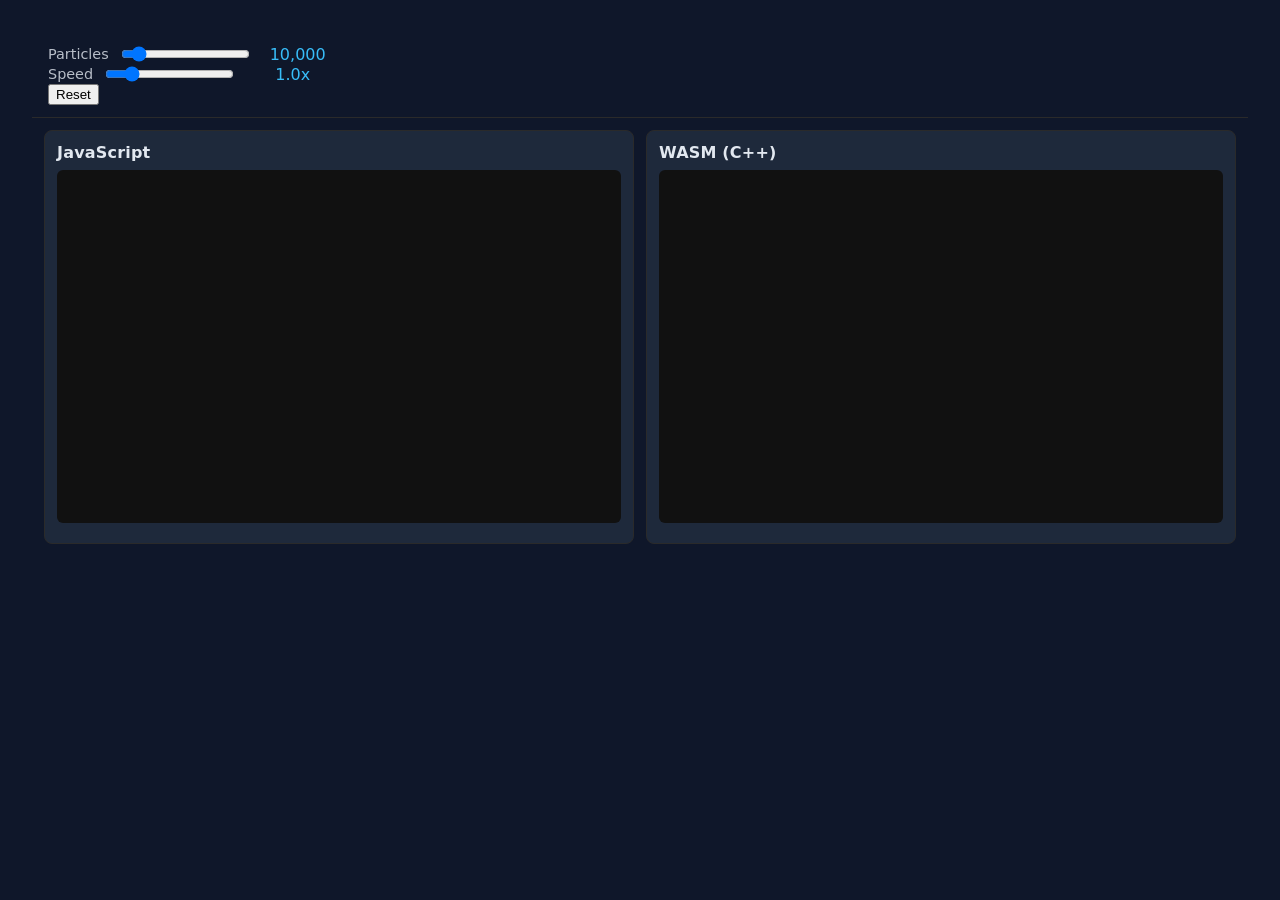
==== physics/index.html @ dec182ac "initial add of physics proj, still in progress" ====
<!doctype html>
<html lang='en'>
	<head>
		<meta charset='utf-8' />
		<meta name='viewport' content='width=device-width, initial-scale=1' />
		<title>JS vs WASM - Particles</title>
		<link rel='stylesheet' href='style.css' />
		<script src='main.js' defer></script>
	</head>
	<body>
		
		<header class='controls'>
			<form id='controlForm'>
				<div class='field'>
					<label for='particleCount'>Particles</label>
					<input type='range' id='particleCount' name='particleCount' min='1000' max='100000' step='1000' value='10000' />
					<output id='particleCountOut'>10,000</output>
				</div>
				<div class='field'>
					<label for='speedScale'>Speed</label>
					<input type='range' id='speedScale' name='speedScale' min='0.2' max='5' step='0.2' value='1.0' />
					<output id='speedScaleOut'>1.0x</output>
				</div>
				<div class='field'>
					<button type='button' id='resetBtn'>Reset</button>
				</div>
			</form>
		</header>

		<main class='split'>
			<section class='panel'>
				<h2>JavaScript</h2>
				<canvas id='jsCanvas' width='640' height='400'></canvas>
				<div class='metrics' id='jsMetrics'>
				</div>
			</section>
			<section class='panel'>
				<h2>WASM (C++)</h2>
				<canvas id='wasmCanvas' width='640' height='400'></canvas>
				<div class='metrics' id='wasmMetrics'>
				</div>
			</section>
		</main>

	</body>
</html>
---- physics/style.css ----
:root {
  color-scheme: light dark;
  --bg: #0f172a;
  --fg: #e2e8f0;
  --panel: #1e293b;
  --accent: #38bdf8;
}

* { box-sizing: border-box; }

body {
  font-family: system-ui, -apple-system, Segoe UI, Roboto, Ubuntu, Cantarell, 'Fira Sans', 'Droid Sans', 'Helvetica Neue', Arial;
  margin: 0;
  padding: 2rem;
  background: var(--bg);
  color: var(--fg);
}

header.controls {
  padding: 12px 16px;
  border-bottom: 1px solid #2a2a2a;
  display: grid;
  grid-template-columns: repeat(5, 1fr);
  gap: 12px;
  align-items: center;
}

header.controls .field {
  display: flex;
  gap: 10px;
  align-items: center;
}

header.controls label {
  font-size: 0.9rem;
  opacity: 0.8;
}

header.controls output {
  min-width: 64px;
  text-align: right;
  color: var(--accent);
  font-variant-numeric: tabular-nums;
}

main.split {
  display: grid;
  grid-template-columns: 1fr 1fr;
  gap: 12px;
  padding: 12px;
}

.panel {
  background: var(--panel);
  border: 1px solid #2a2a2a;
  border-radius: 8px;
  padding: 8px 12px 12px 12px;
}

.panel h2 {
  margin: 4px 0 8px;
  font-weight: 600;
  font-size: 1rem;
  letter-spacing: 0.2px;
}

canvas {
  width: 100%;
  height: auto;
  display: block;
  border-radius: 6px;
  background: #111111;
}

.metrics {
  margin-top: 8px;
  font-variant-numeric: tabular-nums;
}
.metrics div { margin: 3px 0; }
.metrics strong { color: #bcdfff; }
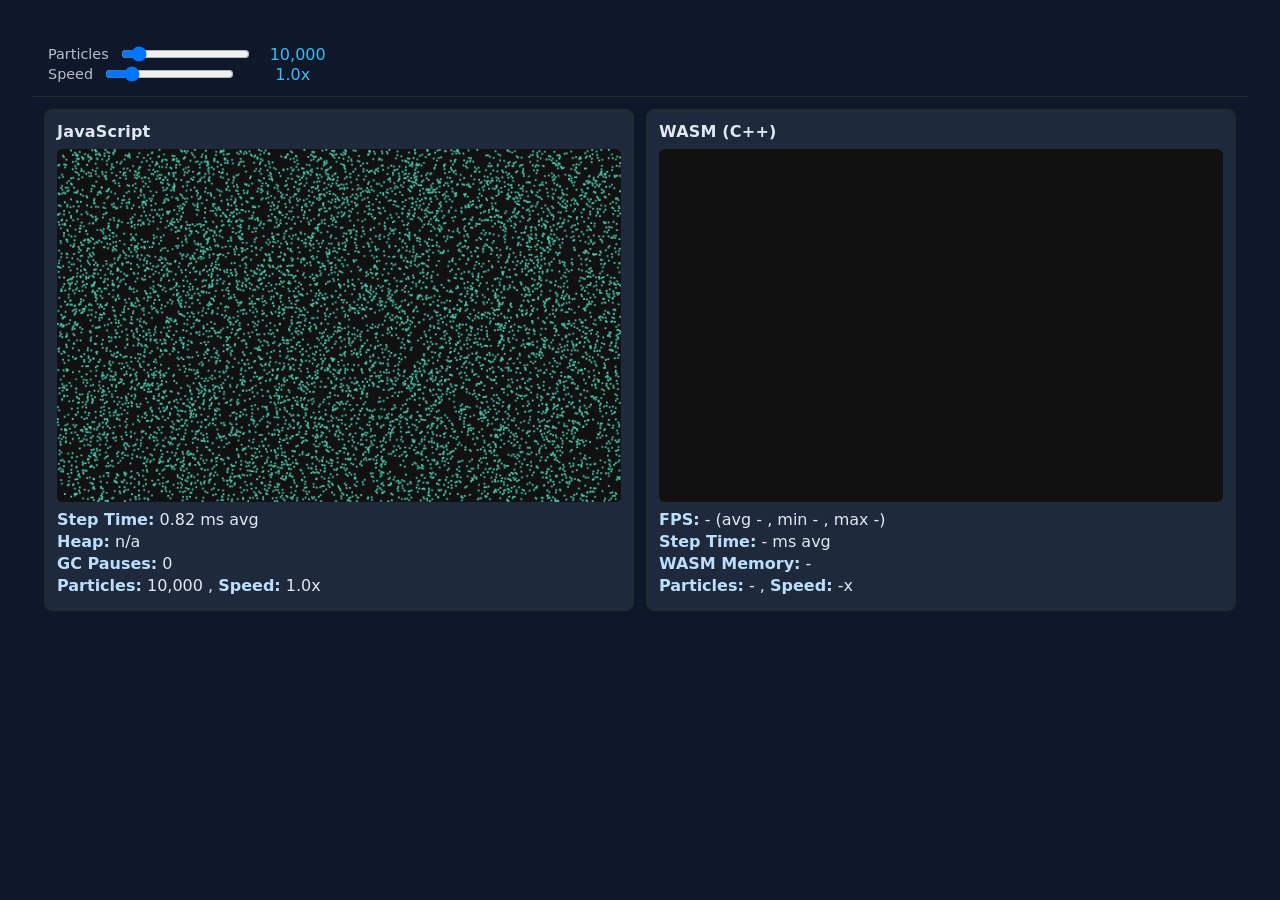
==== commit 257d27c0: "physics - attempt to add metrics" ====
--- a/physics/index.html
+++ b/physics/index.html
@@ -22,7 +22,7 @@
 					<output id='speedScaleOut'>1.0x</output>
 				</div>
 				<div class='field'>
-					<button type='button' id='resetBtn'>Reset</button>
+					<button type='button' id='resetBtn' style='display:none;'>Reset</button>
 				</div>
 			</form>
 		</header>
@@ -32,12 +32,41 @@
 				<h2>JavaScript</h2>
 				<canvas id='jsCanvas' width='640' height='400'></canvas>
 				<div class='metrics' id='jsMetrics'>
+					<div>
+						<strong>Step Time:</strong> <span class='step-avg'>-</span> ms avg
+					</div>
+					<div>
+						<strong>Heap:</strong> <span class='heap'>-</span>
+					</div>
+					<div>
+						<strong>GC Pauses:</strong> <span class='gc'>-</span>
+					</div>
+					<div>
+						<strong>Particles:</strong> <span class='particles'>-</span>
+						, <strong>Speed:</strong> <span class='speed'>-</span>x
+					</div>
 				</div>
 			</section>
 			<section class='panel'>
 				<h2>WASM (C++)</h2>
 				<canvas id='wasmCanvas' width='640' height='400'></canvas>
 				<div class='metrics' id='wasmMetrics'>
+					<div>
+						<strong>FPS:</strong> <span class='fps-current'>-</span>
+						(avg <span class='fps-avg'>-</span>
+						, min <span class='fps-min'>-</span>
+						, max <span class='fps-max'>-</span>)
+					</div>
+					<div>
+						<strong>Step Time:</strong> <span class='step-avg'>-</span> ms avg
+					</div>
+					<div>
+						<strong>WASM Memory:</strong> <span class='heap'>-</span>
+					</div>
+					<div>
+						<strong>Particles:</strong> <span class='particles'>-</span>
+						, <strong>Speed:</strong> <span class='speed'>-</span>x
+					</div>
 				</div>
 			</section>
 		</main>
